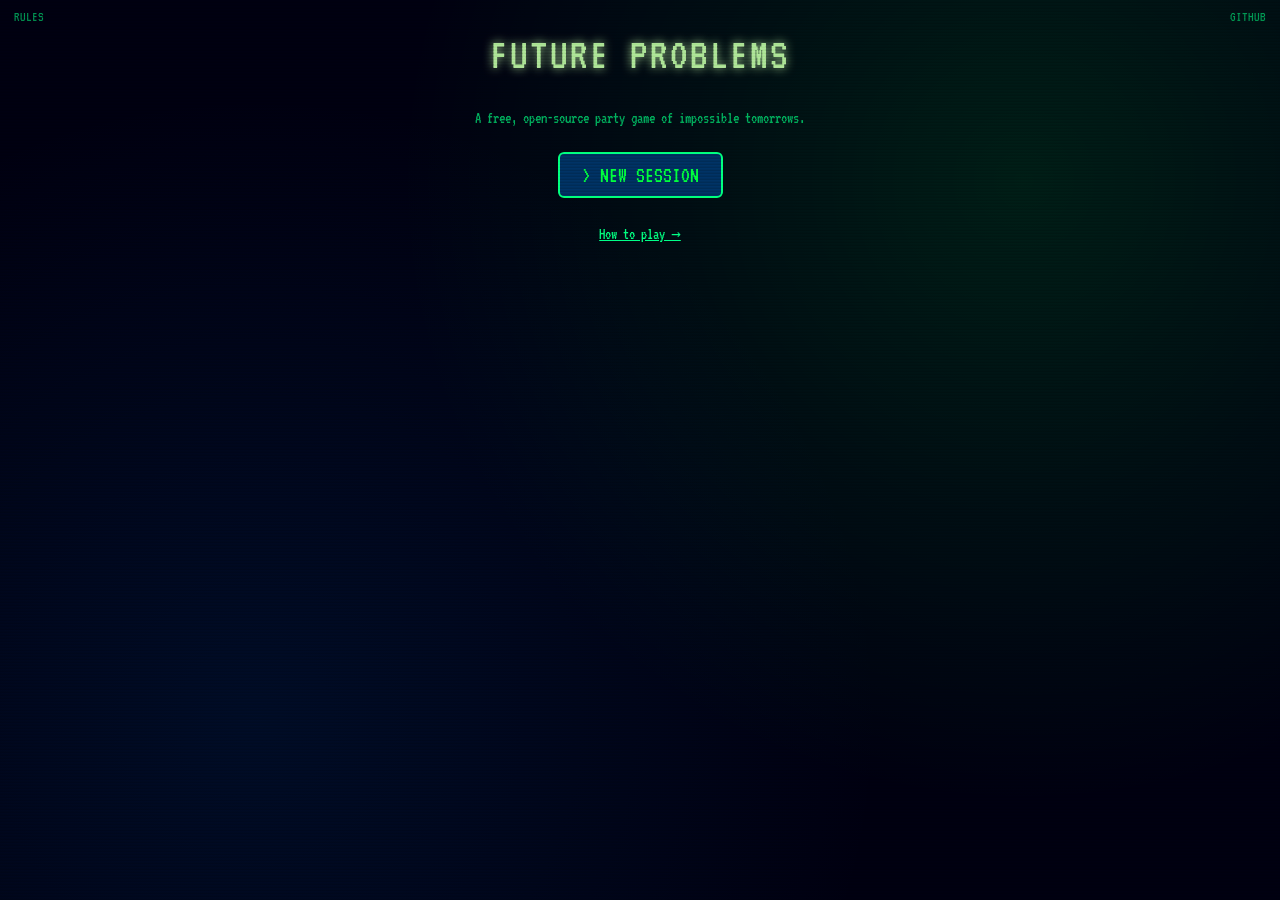
==== index.html @ af01fb36 "Future Problems v1 — pass-and-play prototype Retro-terminal party game, static site, no backend. Cri" ====
<!DOCTYPE html>
<html lang="en">
<head>
<meta charset="UTF-8">
<meta name="viewport" content="width=device-width, initial-scale=1.0, maximum-scale=1.0">
<title>Future Problems</title>
<link rel="icon" href="data:,">
<link rel="stylesheet" href="css/style.css">
</head>
<body>
<div class="top-bar">
    <a href="rules.html">RULES</a>
    <a href="https://github.com/" target="_blank" rel="noopener">GITHUB</a>
</div>

<div id="app">

    <!-- TITLE -->
    <section class="view" id="view-title">
        <h1 class="blink">FUTURE&nbsp;PROBLEMS</h1>
        <p class="dim">A free, open-source party game of impossible tomorrows.</p>
        <button id="btn-new-session">&gt; NEW SESSION</button>
        <div class="footer-nav"><a href="rules.html" style="color:var(--BodyText)">How to play &rarr;</a></div>
    </section>

    <!-- SETUP -->
    <section class="view" id="view-setup">
        <h2>SETUP</h2>
        <p class="dim">3&ndash;8 solvers, one device, passed around the table.</p>
        <div id="setup-players" style="width:100%"></div>
        <button id="btn-add-player" class="ghost">+ ADD SOLVER</button>
        <div style="margin-top:16px;width:100%;max-width:260px;">
            <label for="target-score">Target score</label>
            <input type="number" id="target-score" value="3" min="1" max="20">
        </div>
        <button id="btn-start-game" style="margin-top:20px;">&gt; BEGIN</button>
    </section>

    <!-- HANDOFF (generic privacy gate) -->
    <section class="view" id="view-handoff">
        <div class="handoff-box">
            <p class="dim">PASS THE DEVICE TO</p>
            <div class="handoff-name blink" id="handoff-name"></div>
            <p id="handoff-subtitle" class="dim"></p>
            <button id="btn-handoff-continue" style="margin-top:20px;">&gt; TAP TO REVEAL</button>
        </div>
    </section>

    <!-- CRISIS DRAW -->
    <section class="view" id="view-crisis-draw">
        <h2>ROUND <span id="crisis-round-num"></span> — CRISIS</h2>
        <p><span id="crisis-name"></span>, draw the problem card and narrate it.</p>
        <p class="dim"><span id="crisis-pile-count"></span> cards remain in the scenario pile</p>
        <div id="crisis-card-zone" style="width:100%;display:flex;justify-content:center;"></div>
        <button id="btn-draw-trouble">&gt; DRAW PROBLEM CARD</button>
        <button id="btn-crisis-ready" style="display:none;">&gt; NARRATED — PASS THE DEVICE</button>
    </section>

    <!-- SOLVE -->
    <section class="view" id="view-solve">
        <h2><span id="solve-player-name"></span> — SOLVE</h2>
        <p class="dim">The crisis:</p>
        <div id="solve-trouble-zone" style="width:100%;display:flex;justify-content:center;"></div>
        <p class="dim" style="margin-top:14px;">Pick exactly two cards from your hand as your solution:</p>
        <div class="hand-grid" id="solve-hand-grid"></div>
        <button id="btn-lock-in" disabled>&gt; LOCK IN</button>
    </section>

    <!-- REVEAL -->
    <section class="view" id="view-reveal">
        <h2>ALL SOLUTIONS IN</h2>
        <p class="dim">Pass the device back to the CRISIS. Each solver argues their case aloud.</p>
        <div id="reveal-trouble-zone" style="width:100%;display:flex;justify-content:center;"></div>
        <div id="reveal-list" style="width:100%;"></div>
        <button id="btn-goto-judge">&gt; ALL ARGUED — JUDGE</button>
    </section>

    <!-- JUDGE -->
    <section class="view" id="view-judge">
        <h2>JUDGE THE CRISIS</h2>
        <p class="dim">Tap the winning solution.</p>
        <div id="judge-trouble-zone" style="width:100%;display:flex;justify-content:center;"></div>
        <div id="judge-list" style="width:100%;"></div>
    </section>

    <!-- ROUND RESULT -->
    <section class="view" id="view-round-result">
        <h2>&#9733; <span id="result-winner-name"></span> WINS THE ROUND</h2>
        <div class="scoreboard" id="result-scoreboard"></div>
        <button id="btn-next-round">&gt; NEXT ROUND</button>
    </section>

    <!-- END -->
    <section class="view" id="view-end">
        <h1>GAME OVER</h1>
        <h2><span id="end-winner-name"></span></h2>
        <div class="scoreboard" id="end-scoreboard"></div>
        <button id="btn-play-again">&gt; PLAY AGAIN</button>
        <button id="btn-new-game" class="ghost">&gt; NEW SESSION</button>
    </section>

</div>

<script src="js/app.js"></script>
</body>
</html>
---- css/style.css ----
@import url('https://fonts.googleapis.com/css2?family=VT323:wght@400&display=swap');

:root {
    --BodyText: #00ff88;
    --Title: #b2e49d;
    --Important: #a2e4b2;
    --CardBackground: #0a0a1a;
    --CardBorder: #00ff41;
    --SplashColor: #000011;
    --ButtonBackground: #003366;
    --ButtonText: #00ff41;
    --ButtonBorder: #00ff88;
    --Danger: #ff3b3b;

    /* Card accent palette — Aliens/Thunderbirds/Blade Runner neon terminal */
    --accent-0: #00ff41; /* green */
    --accent-1: #00e5ff; /* cyan */
    --accent-2: #ff2fd0; /* magenta */
    --accent-3: #ffb000; /* amber */
    --accent-4: #2388ed; /* blue */
    --accent-5: #ff3b3b; /* red */
    --accent-6: #7dffb2; /* mint */
    --accent-7: #c98bff; /* violet */
}

* { box-sizing: border-box; }

html, body {
    margin: 0;
    padding: 0;
    height: 100%;
    background: var(--SplashColor);
    background-image:
        radial-gradient(circle at 20% 80%, rgba(0, 102, 204, 0.12) 0%, transparent 50%),
        radial-gradient(circle at 80% 20%, rgba(0, 255, 65, 0.12) 0%, transparent 50%);
    color: var(--BodyText);
    font-family: 'VT323', monospace;
    -webkit-font-smoothing: none;
    overflow: hidden;
}

/* CRT scanline overlay */
body::before {
    content: '';
    position: fixed;
    inset: 0;
    pointer-events: none;
    z-index: 999;
    background: repeating-linear-gradient(
        0deg,
        rgba(0, 0, 0, 0.15),
        rgba(0, 0, 0, 0.15) 1px,
        transparent 2px,
        transparent 3px
    );
    mix-blend-mode: overlay;
}

#app {
    height: 100vh;
    width: 100vw;
    display: flex;
    flex-direction: column;
    align-items: center;
    justify-content: flex-start;
    overflow-y: auto;
    padding: 20px 14px 30px;
}

.view { display: none; width: 100%; max-width: 720px; flex-direction: column; align-items: center; }
.view.active { display: flex; }

h1, h2, h3 { color: var(--Title); text-shadow: 0 0 10px var(--Title); font-weight: normal; margin: 0.3em 0; }
h1 { font-size: 44px; letter-spacing: 2px; }
h2 { font-size: 28px; }
p, label { font-size: 20px; line-height: 1.5; }

.dim { opacity: 0.7; font-size: 16px; }

/* Buttons */
button, .btn {
    font-family: 'VT323', monospace;
    background: var(--ButtonBackground);
    color: var(--ButtonText);
    border: 2px solid var(--ButtonBorder);
    border-radius: 6px;
    padding: 10px 22px;
    font-size: 22px;
    cursor: pointer;
    transition: all 0.2s ease;
    margin: 6px;
}
button:hover:not(:disabled), .btn:hover { background: var(--ButtonBorder); color: var(--CardBackground); box-shadow: 0 0 15px var(--ButtonBorder); }
button:disabled { opacity: 0.35; cursor: not-allowed; }
button.danger { border-color: var(--Danger); color: var(--Danger); }
button.danger:hover { background: var(--Danger); color: #000; box-shadow: 0 0 15px var(--Danger); }
button.ghost { background: transparent; }

input[type="text"], input[type="number"] {
    font-family: 'VT323', monospace;
    background: var(--CardBackground);
    border: 2px solid var(--CardBorder);
    color: var(--BodyText);
    border-radius: 5px;
    padding: 8px 10px;
    font-size: 20px;
    width: 100%;
    margin: 4px 0;
}
input:focus { outline: none; box-shadow: 0 0 10px var(--Important); }

/* Player list rows in setup */
.player-row { display: flex; align-items: center; gap: 8px; width: 100%; }
.player-row input { flex: 1; }

/* Handoff gate */
.handoff-box {
    text-align: center;
    padding: 40px 20px;
}
.handoff-name { font-size: 40px; color: var(--Important); text-shadow: 0 0 12px var(--Important); }

/* Cards */
.card {
    position: relative;
    background: var(--CardBackground);
    border: 2px solid var(--card-accent, var(--CardBorder));
    border-radius: 10px;
    box-shadow: 0 0 16px color-mix(in srgb, var(--card-accent, var(--CardBorder)) 45%, transparent);
    display: flex;
    align-items: center;
    justify-content: center;
    text-align: center;
    padding: 14px 10px;
    cursor: pointer;
    user-select: none;
    transition: transform 0.15s ease, box-shadow 0.15s ease;
}
.card:hover { transform: translateY(-4px); box-shadow: 0 0 26px color-mix(in srgb, var(--card-accent, var(--CardBorder)) 70%, transparent); }
.card.selected { border-color: var(--Important); box-shadow: 0 0 26px var(--Important); transform: translateY(-6px); }
.card.locked-out { opacity: 0.3; cursor: default; pointer-events: none; }
.card-name { color: var(--card-accent, var(--BodyText)); font-size: 26px; text-shadow: 0 0 8px var(--card-accent, var(--BodyText)); }

.hand-grid {
    display: grid;
    grid-template-columns: repeat(3, 1fr);
    gap: 10px;
    width: 100%;
    margin: 16px 0;
}
.hand-grid .card { min-height: 90px; }

.big-card {
    width: 100%;
    max-width: 480px;
    min-height: 160px;
    margin: 20px 0;
    cursor: default;
}
.big-card .card-name { font-size: 40px; }

/* Card text animation variants */
.anim-glitch { animation: glitchtext 2.2s infinite linear; }
@keyframes glitchtext {
    0%, 100% { transform: translateX(0); filter: none; }
    8% { transform: translateX(-2px); }
    16% { transform: translateX(2px); filter: hue-rotate(20deg); }
    24% { transform: translateX(0); filter: none; }
    70% { transform: translateX(1px); }
}
.anim-flicker { animation: flickertext 2.6s infinite; }
@keyframes flickertext {
    0%, 19%, 21%, 23%, 54%, 56%, 100% { opacity: 1; }
    20%, 22%, 55% { opacity: 0.35; }
}
.anim-scan { position: relative; overflow: hidden; }
.anim-scan::after {
    content: '';
    position: absolute;
    left: 0; top: -100%;
    width: 100%; height: 60%;
    background: linear-gradient(180deg, transparent, color-mix(in srgb, var(--card-accent, #fff) 35%, transparent), transparent);
    animation: scansweep 3.4s infinite ease-in-out;
}
@keyframes scansweep { 0% { top: -60%; } 100% { top: 120%; } }
.anim-pulse { animation: pulsetext 1.8s infinite ease-in-out; }
@keyframes pulsetext { 0%,100% { text-shadow: 0 0 6px var(--card-accent, #fff); } 50% { text-shadow: 0 0 18px var(--card-accent, #fff); } }

/* Solve reveal list */
.reveal-row {
    width: 100%;
    display: flex;
    align-items: center;
    gap: 14px;
    padding: 12px;
    margin: 6px 0;
    border: 2px solid var(--CardBorder);
    border-radius: 8px;
    background: rgba(0,255,65,0.04);
    cursor: pointer;
}
.reveal-row:hover { box-shadow: 0 0 16px var(--Important); border-color: var(--Important); }
.reveal-row .who { min-width: 110px; font-size: 22px; color: var(--Title); }
.reveal-row .cards { display: flex; gap: 8px; flex: 1; }
.reveal-row .cards .card { flex: 1; min-height: 60px; padding: 8px; }
.reveal-row .cards .card-name { font-size: 18px; }

/* Scoreboard */
.scoreboard { width: 100%; margin: 10px 0 20px; }
.score-row { display: flex; justify-content: space-between; padding: 6px 10px; border-bottom: 1px solid rgba(0,255,65,0.2); font-size: 20px; }
.score-row .pts { color: var(--Important); text-shadow: 0 0 6px var(--Important); }
.score-row.leader .name { color: var(--Title); text-shadow: 0 0 8px var(--Title); }
.trophy { font-size: 14px; opacity: 0.7; }

.top-bar { position: fixed; top: 10px; left: 14px; right: 14px; display: flex; justify-content: space-between; font-size: 14px; opacity: 0.6; z-index: 50; }
.top-bar a { color: var(--BodyText); text-decoration: none; }
.top-bar a:hover { color: var(--Important); }

.footer-nav { margin-top: 20px; }

.blink { animation: blink 1.3s infinite; }
@keyframes blink { 0%, 100% { opacity: 1; } 50% { opacity: 0.55; } }

@media (max-width: 600px) {
    h1 { font-size: 32px; }
    .hand-grid { grid-template-columns: repeat(2, 1fr); }
    .big-card .card-name { font-size: 30px; }
}
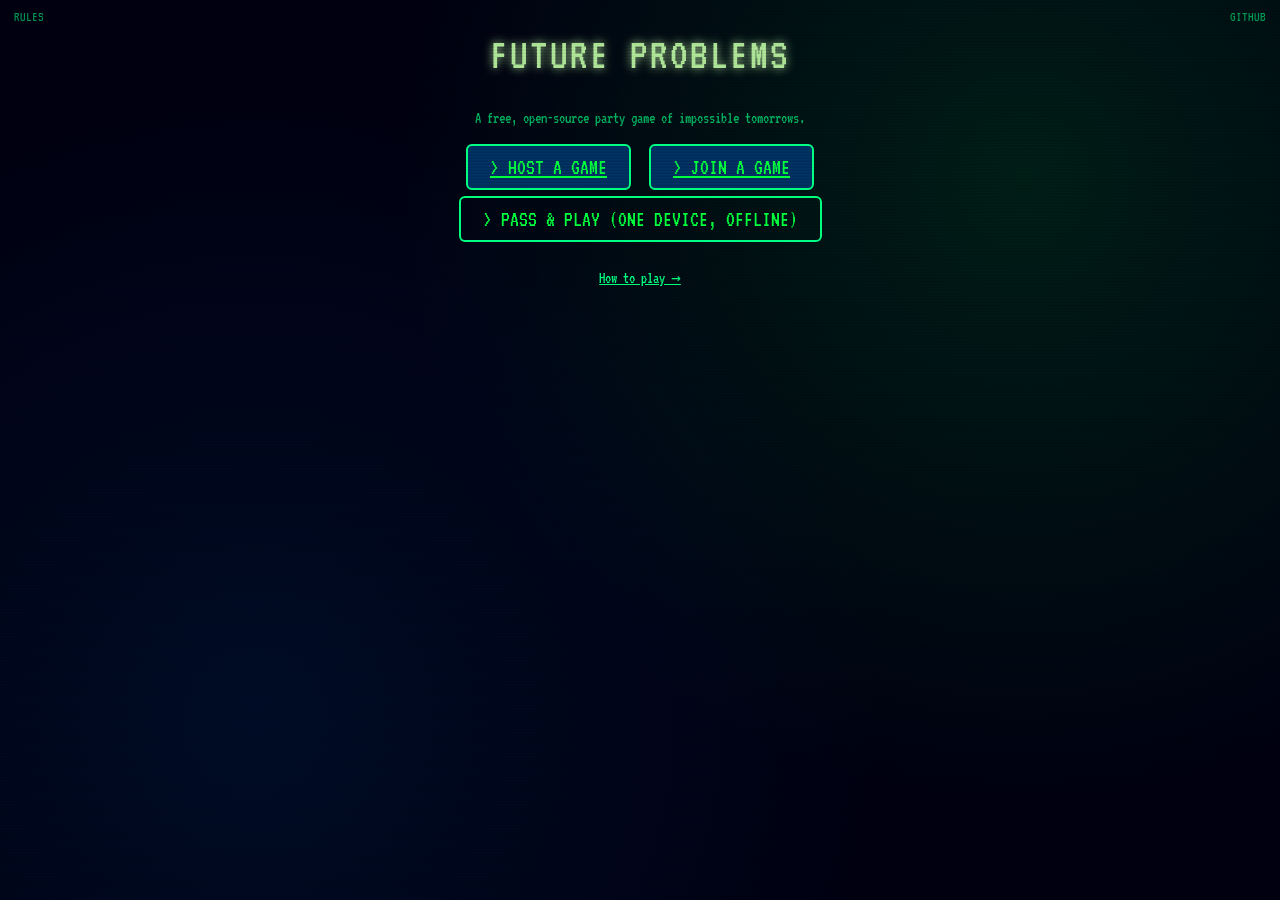
==== commit ea1eeabf: "Future Problems v2 — real-time multiplayer over WebRTC One player hosts a room (PeerJS peer-to-peer," ====
--- a/index.html
+++ b/index.html
@@ -10,7 +10,7 @@
 <body>
 <div class="top-bar">
     <a href="rules.html">RULES</a>
-    <a href="https://github.com/" target="_blank" rel="noopener">GITHUB</a>
+    <a href="https://github.com/gavinhaggis/future-problems" target="_blank" rel="noopener">GITHUB</a>
 </div>
 
 <div id="app">
@@ -19,7 +19,11 @@
     <section class="view" id="view-title">
         <h1 class="blink">FUTURE&nbsp;PROBLEMS</h1>
         <p class="dim">A free, open-source party game of impossible tomorrows.</p>
-        <button id="btn-new-session">&gt; NEW SESSION</button>
+        <div style="margin-top:10px;">
+            <a class="btn" href="host.html">&gt; HOST A GAME</a>
+            <a class="btn" href="play.html">&gt; JOIN A GAME</a>
+        </div>
+        <button id="btn-new-session" class="ghost" style="margin-top:18px;">&gt; PASS &amp; PLAY (ONE DEVICE, OFFLINE)</button>
         <div class="footer-nav"><a href="rules.html" style="color:var(--BodyText)">How to play &rarr;</a></div>
     </section>
 
@@ -46,9 +50,25 @@
         </div>
     </section>
 
+    <!-- FACILITY SETUP (round 1 only) -->
+    <section class="view" id="view-facility-setup">
+        <h2>FACILITY SETUP</h2>
+        <p><span id="facility-crisis-name"></span>, frame the world before the first crisis.</p>
+        <div class="facility-form">
+            <label for="facility-name">Facility name</label>
+            <input type="text" id="facility-name" maxlength="40" placeholder="Helix Orbital Station">
+            <label for="facility-mission">Its mission</label>
+            <input type="text" id="facility-mission" maxlength="60" placeholder="Terraforming the outer colonies">
+            <label for="facility-monitors">What you all monitor</label>
+            <input type="text" id="facility-monitors" maxlength="60" placeholder="Atmospheric integrity">
+        </div>
+        <button id="btn-facility-submit" style="margin-top:16px;" disabled>&gt; BEGIN</button>
+    </section>
+
     <!-- CRISIS DRAW -->
     <section class="view" id="view-crisis-draw">
         <h2>ROUND <span id="crisis-round-num"></span> — CRISIS</h2>
+        <div id="crisis-facility-strip"></div>
         <p><span id="crisis-name"></span>, draw the problem card and narrate it.</p>
         <p class="dim"><span id="crisis-pile-count"></span> cards remain in the scenario pile</p>
         <div id="crisis-card-zone" style="width:100%;display:flex;justify-content:center;"></div>
@@ -59,6 +79,7 @@
     <!-- SOLVE -->
     <section class="view" id="view-solve">
         <h2><span id="solve-player-name"></span> — SOLVE</h2>
+        <div id="solve-facility-strip"></div>
         <p class="dim">The crisis:</p>
         <div id="solve-trouble-zone" style="width:100%;display:flex;justify-content:center;"></div>
         <p class="dim" style="margin-top:14px;">Pick exactly two cards from your hand as your solution:</p>
@@ -101,6 +122,7 @@
 
 </div>
 
+<script src="js/game-core.js"></script>
 <script src="js/app.js"></script>
 </body>
 </html>
--- a/css/style.css
+++ b/css/style.css
@@ -212,6 +212,21 @@
 .score-row.leader .name { color: var(--Title); text-shadow: 0 0 8px var(--Title); }
 .trophy { font-size: 14px; opacity: 0.7; }
 
+.facility-strip {
+    width: 100%;
+    font-size: 15px;
+    color: var(--Title);
+    opacity: 0.85;
+    text-align: center;
+    padding: 6px 10px;
+    margin-bottom: 10px;
+    border: 1px solid rgba(0,255,65,0.25);
+    border-radius: 6px;
+    background: rgba(0,255,65,0.04);
+}
+.facility-form { width: 100%; max-width: 420px; text-align: left; }
+.facility-form label { display: block; margin-top: 10px; font-size: 18px; }
+
 .top-bar { position: fixed; top: 10px; left: 14px; right: 14px; display: flex; justify-content: space-between; font-size: 14px; opacity: 0.6; z-index: 50; }
 .top-bar a { color: var(--BodyText); text-decoration: none; }
 .top-bar a:hover { color: var(--Important); }
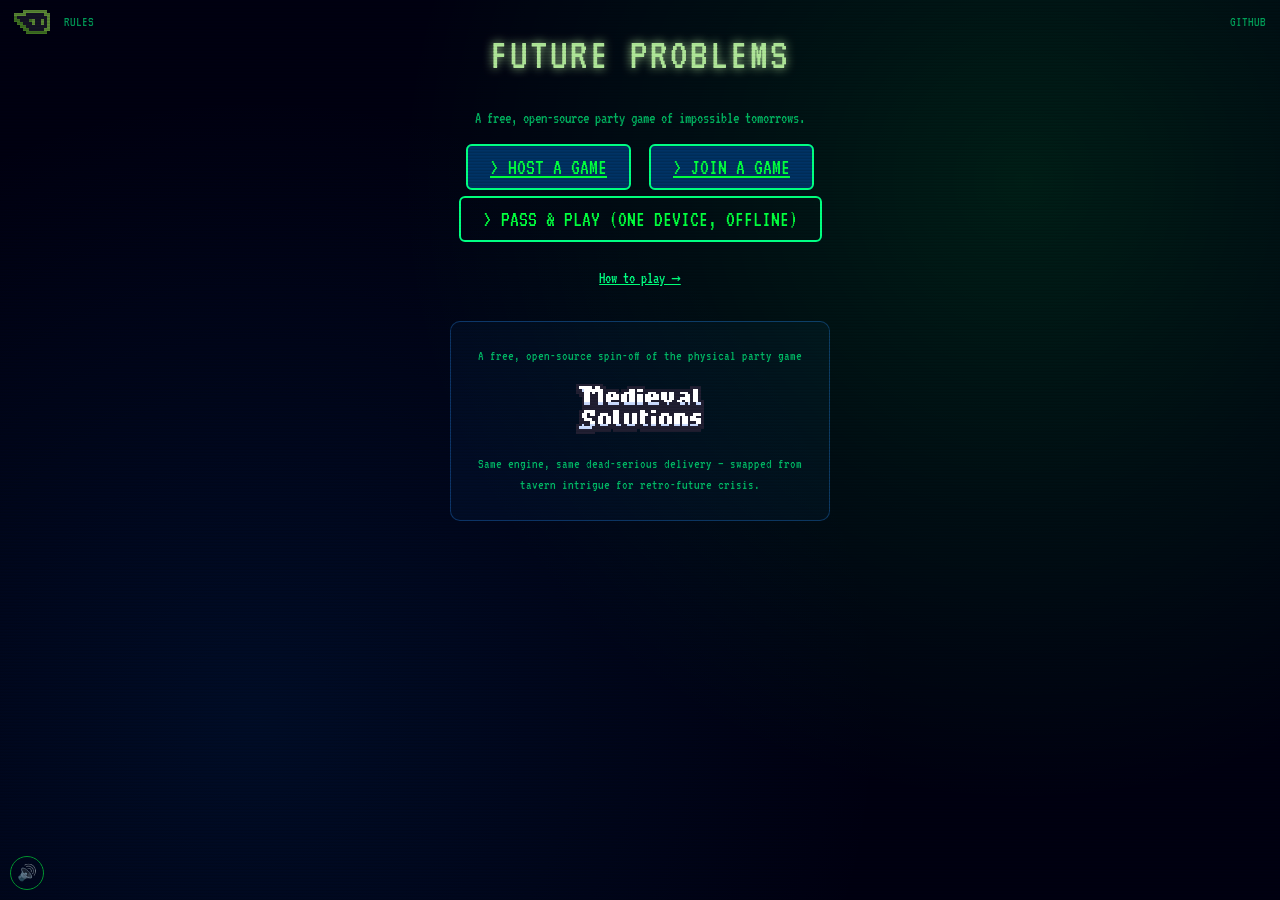
==== commit 6c5d3575: "Reveal-queue mechanic, mascot branding, TV/UX fixes Core: replace the instant "show all proposals" r" ====
--- a/index.html
+++ b/index.html
@@ -4,13 +4,18 @@
 <meta charset="UTF-8">
 <meta name="viewport" content="width=device-width, initial-scale=1.0, maximum-scale=1.0">
 <title>Future Problems</title>
-<link rel="icon" href="data:,">
+<link rel="icon" href="img/green_mav.gif" type="image/gif">
 <link rel="stylesheet" href="css/style.css">
 </head>
 <body>
 <div class="top-bar">
-    <a href="rules.html">RULES</a>
-    <a href="https://github.com/gavinhaggis/future-problems" target="_blank" rel="noopener">GITHUB</a>
+    <div class="top-bar-left">
+        <img src="img/green_mav.gif" class="mascot" alt="Future Problems mascot">
+        <a href="rules.html">RULES</a>
+    </div>
+    <div class="top-bar-right">
+        <a href="https://github.com/gavinhaggis/future-problems" target="_blank" rel="noopener">GITHUB</a>
+    </div>
 </div>
 
 <div id="app">
@@ -25,6 +30,14 @@
         </div>
         <button id="btn-new-session" class="ghost" style="margin-top:18px;">&gt; PASS &amp; PLAY (ONE DEVICE, OFFLINE)</button>
         <div class="footer-nav"><a href="rules.html" style="color:var(--BodyText)">How to play &rarr;</a></div>
+
+        <div class="ms-credit">
+            <p class="dim">A free, open-source spin-off of the physical party game</p>
+            <a href="https://www.medievalsolutions.com" target="_blank" rel="noopener" aria-label="Medieval Solutions website">
+                <img src="img/medieval-solutions-logo.png" alt="Medieval Solutions" class="ms-logo">
+            </a>
+            <p class="dim">Same engine, same dead-serious delivery — swapped from tavern intrigue for retro-future crisis.</p>
+        </div>
     </section>
 
     <!-- SETUP -->
@@ -87,6 +100,14 @@
         <button id="btn-lock-in" disabled>&gt; LOCK IN</button>
     </section>
 
+    <!-- FLIP REVEAL (one solver at a time) -->
+    <section class="view" id="view-flip-reveal">
+        <h2><span id="flip-player-name"></span>'S TURN TO REVEAL</h2>
+        <p class="dim">Tap each card to reveal it, and narrate as you go.</p>
+        <div class="flip-slots" id="flip-reveal-slots"></div>
+        <button id="btn-flip-done" disabled>&gt; DONE — PASS THE DEVICE</button>
+    </section>
+
     <!-- REVEAL -->
     <section class="view" id="view-reveal">
         <h2>ALL SOLUTIONS IN</h2>
@@ -123,6 +144,7 @@
 </div>
 
 <script src="js/game-core.js"></script>
+<script src="js/polish.js"></script>
 <script src="js/app.js"></script>
 </body>
 </html>
--- a/css/style.css
+++ b/css/style.css
@@ -227,11 +227,109 @@
 .facility-form { width: 100%; max-width: 420px; text-align: left; }
 .facility-form label { display: block; margin-top: 10px; font-size: 18px; }
 
-.top-bar { position: fixed; top: 10px; left: 14px; right: 14px; display: flex; justify-content: space-between; font-size: 14px; opacity: 0.6; z-index: 50; }
+/* Reveal queue */
+.queue-list { width: 100%; margin: 10px 0; }
+.queue-row {
+    padding: 8px 12px; margin: 4px 0; border-radius: 6px; font-size: 20px;
+    border: 1px solid rgba(0,255,65,0.2);
+}
+.queue-row-top { display: flex; justify-content: space-between; align-items: center; }
+.queue-row.status-presenting { border-color: var(--Important); box-shadow: 0 0 12px rgba(162,228,178,0.3); }
+.queue-row.status-done { opacity: 0.85; }
+.queue-status { font-size: 14px; opacity: 0.8; }
+.queue-nudge { background: transparent; border: 1px solid var(--CardBorder); border-radius: 4px; padding: 2px 8px; font-size: 16px; margin: 0 0 0 8px; }
+.queue-row .cards { display: flex; gap: 8px; margin-top: 8px; }
+.queue-row .cards .card { flex: 1; min-height: 56px; padding: 8px; }
+.queue-row .cards .card-name { font-size: 16px; }
+
+.flip-slots { display: flex; gap: 12px; width: 100%; justify-content: center; margin: 16px 0; }
+.flip-slot {
+    width: 140px; min-height: 100px; display: flex; align-items: center; justify-content: center;
+    text-align: center; border: 2px dashed var(--CardBorder); border-radius: 10px; cursor: pointer;
+    background: var(--CardBackground); font-size: 40px; color: var(--CardBorder); transition: all 0.2s ease;
+}
+.flip-slot:hover { box-shadow: 0 0 14px var(--Important); }
+.flip-slot.flipped { border-style: solid; cursor: default; padding: 10px; }
+.flip-slot.mine {
+    border-style: solid; border-color: var(--accent-3); padding: 8px;
+    box-shadow: 0 0 10px rgba(255,176,0,0.35);
+    flex-direction: column;
+}
+.flip-slot.mine .card-name { color: var(--accent-3); text-shadow: 0 0 6px var(--accent-3); }
+.flip-slot.mine::after {
+    content: 'tap to reveal'; display: block; font-size: 11px; opacity: 0.7; margin-top: 4px; color: var(--accent-3);
+}
+.flip-slot.mine .card { border: none; box-shadow: none; padding: 4px; min-height: auto; }
+
+.nudge-toast {
+    position: fixed; top: 40px; left: 50%; transform: translateX(-50%);
+    background: var(--ButtonBackground); border: 2px solid var(--Important); color: var(--Important);
+    padding: 10px 18px; border-radius: 8px; font-size: 20px; z-index: 300;
+    box-shadow: 0 0 20px var(--Important); animation: blink 0.6s 3;
+}
+
+.reconnect-banner {
+    display: none;
+    position: fixed;
+    top: 0;
+    left: 0;
+    right: 0;
+    z-index: 200;
+    text-align: center;
+    padding: 8px;
+    font-size: 16px;
+    background: var(--Danger);
+    color: #000;
+    animation: blink 1s infinite;
+}
+
+.mute-btn {
+    position: fixed;
+    bottom: 10px;
+    left: 10px;
+    z-index: 60;
+    background: transparent;
+    border: 1px solid var(--CardBorder);
+    border-radius: 50%;
+    width: 34px;
+    height: 34px;
+    padding: 0;
+    font-size: 16px;
+    line-height: 1;
+    opacity: 0.6;
+    margin: 0;
+}
+.mute-btn:hover { opacity: 1; box-shadow: 0 0 10px var(--ButtonBorder); }
+
+.top-bar { position: fixed; top: 10px; left: 14px; right: 14px; display: flex; justify-content: space-between; align-items: center; font-size: 14px; opacity: 0.6; z-index: 50; }
 .top-bar a { color: var(--BodyText); text-decoration: none; }
 .top-bar a:hover { color: var(--Important); }
+.top-bar-left, .top-bar-right { display: flex; align-items: center; gap: 14px; }
+.mascot { height: 24px; width: auto; image-rendering: pixelated; vertical-align: middle; }
 
 .footer-nav { margin-top: 20px; }
+
+.ms-credit {
+    margin-top: 34px;
+    padding: 18px 20px;
+    border: 1px solid rgba(35, 136, 237, 0.35);
+    border-radius: 10px;
+    background: rgba(35, 136, 237, 0.05);
+    max-width: 380px;
+    text-align: center;
+}
+.ms-credit p { font-size: 14px; margin: 6px 0; line-height: 1.5; }
+.ms-credit a { display: inline-block; margin: 8px 0; transition: filter 0.2s ease; }
+.ms-credit a:hover { filter: drop-shadow(0 0 10px var(--CardCorner)); }
+.ms-logo { max-width: 220px; width: 60%; height: auto; image-rendering: pixelated; }
+
+.ms-footer-link {
+    font-size: 13px;
+    opacity: 0.6;
+    text-decoration: none;
+    color: var(--BodyText);
+}
+.ms-footer-link:hover { opacity: 1; color: var(--Important); }
 
 .blink { animation: blink 1.3s infinite; }
 @keyframes blink { 0%, 100% { opacity: 1; } 50% { opacity: 0.55; } }
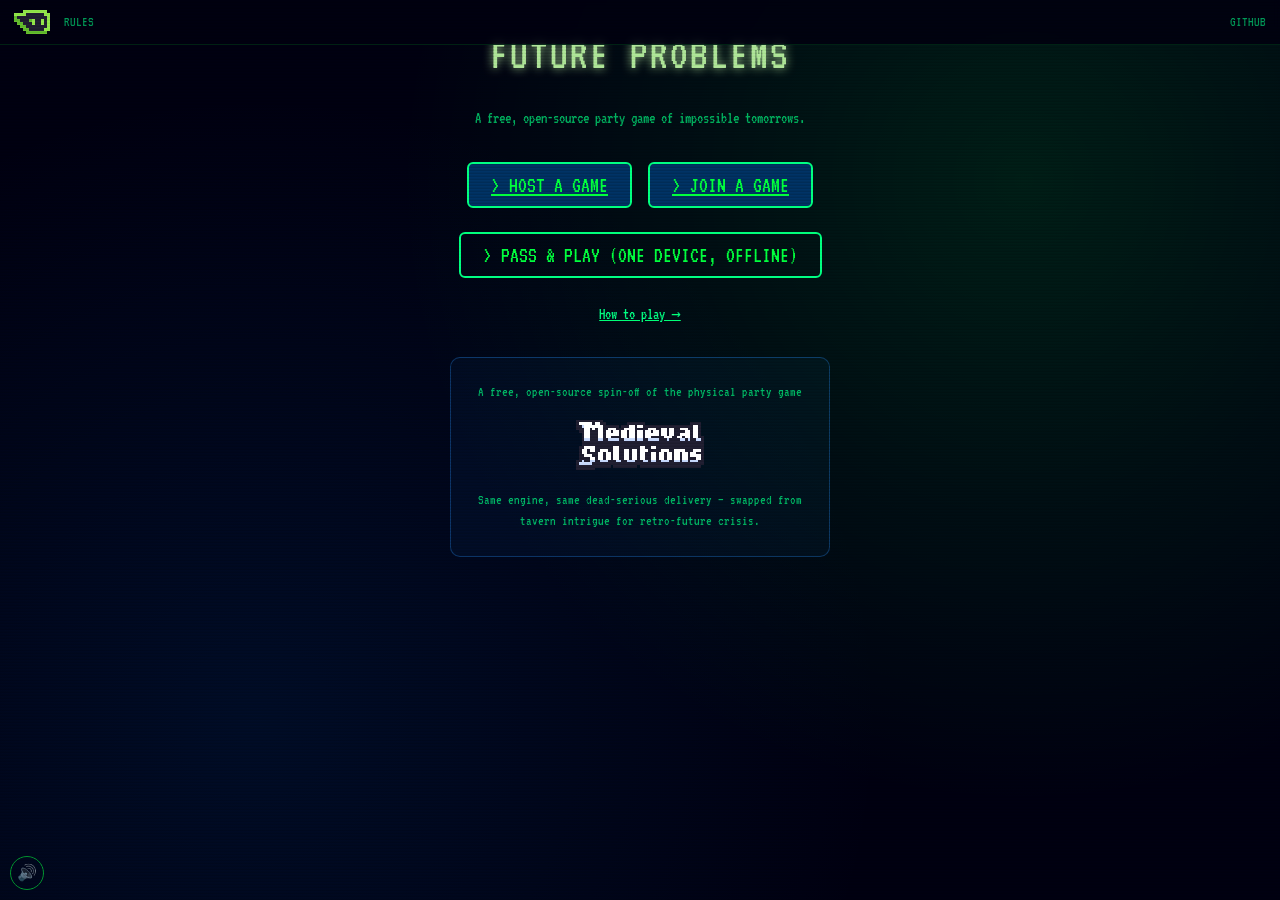
==== commit e8b7f23a: "Fix anchor-styled buttons missing display, top-bar overlapping scrolled content <a class="btn"> elem" ====
--- a/index.html
+++ b/index.html
@@ -24,7 +24,7 @@
     <section class="view" id="view-title">
         <h1 class="blink">FUTURE&nbsp;PROBLEMS</h1>
         <p class="dim">A free, open-source party game of impossible tomorrows.</p>
-        <div style="margin-top:10px;">
+        <div class="title-actions">
             <a class="btn" href="host.html">&gt; HOST A GAME</a>
             <a class="btn" href="play.html">&gt; JOIN A GAME</a>
         </div>
--- a/css/style.css
+++ b/css/style.css
@@ -79,6 +79,7 @@
 
 /* Buttons */
 button, .btn {
+    display: inline-block;
     font-family: 'VT323', monospace;
     background: var(--ButtonBackground);
     color: var(--ButtonText);
@@ -87,6 +88,7 @@
     padding: 10px 22px;
     font-size: 22px;
     cursor: pointer;
+    text-align: center;
     transition: all 0.2s ease;
     margin: 6px;
 }
@@ -301,11 +303,20 @@
 }
 .mute-btn:hover { opacity: 1; box-shadow: 0 0 10px var(--ButtonBorder); }
 
-.top-bar { position: fixed; top: 10px; left: 14px; right: 14px; display: flex; justify-content: space-between; align-items: center; font-size: 14px; opacity: 0.6; z-index: 50; }
-.top-bar a { color: var(--BodyText); text-decoration: none; }
-.top-bar a:hover { color: var(--Important); }
+.top-bar {
+    position: fixed; top: 0; left: 0; right: 0; padding: 10px 14px;
+    display: flex; justify-content: space-between; align-items: center;
+    font-size: 14px; z-index: 50;
+    background: rgba(0, 0, 17, 0.88);
+    backdrop-filter: blur(3px);
+    border-bottom: 1px solid rgba(0, 255, 65, 0.15);
+}
+.top-bar a { color: var(--BodyText); text-decoration: none; opacity: 0.6; }
+.top-bar a:hover { color: var(--Important); opacity: 1; }
 .top-bar-left, .top-bar-right { display: flex; align-items: center; gap: 14px; }
 .mascot { height: 24px; width: auto; image-rendering: pixelated; vertical-align: middle; }
+
+.title-actions { display: flex; flex-wrap: wrap; justify-content: center; gap: 4px; margin-top: 10px; }
 
 .footer-nav { margin-top: 20px; }
 
